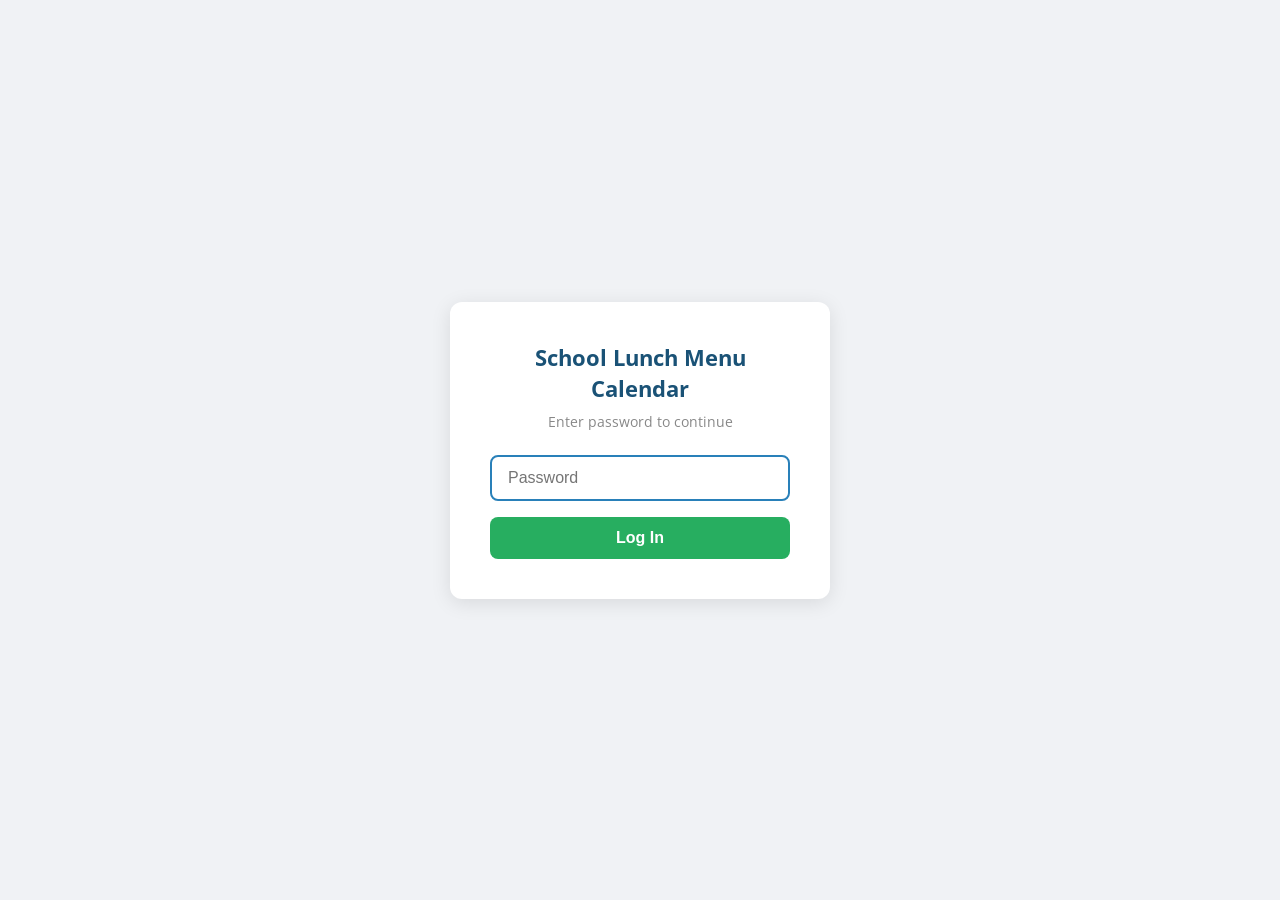
==== frontend/login.html @ 5ca8ecaa "Initial commit: calendar app with tests, self-hosted fonts, robustness improvements" ====
<!DOCTYPE html>
<html lang="en">
<head>
<meta charset="UTF-8">
<meta name="viewport" content="width=device-width, initial-scale=1.0">
<title>Login - School Lunch Menu Calendar</title>
<link href="https://fonts.googleapis.com/css2?family=Open+Sans:wght@400;600;700&display=swap" rel="stylesheet">
<style>
* { margin: 0; padding: 0; box-sizing: border-box; }

body {
  font-family: 'Open Sans', sans-serif;
  background: #f0f2f5;
  color: #333;
  display: flex;
  align-items: center;
  justify-content: center;
  min-height: 100vh;
}

.login-card {
  background: #fff;
  border-radius: 12px;
  padding: 40px;
  box-shadow: 0 4px 20px rgba(0,0,0,0.1);
  width: 100%;
  max-width: 380px;
  text-align: center;
}

.login-card h1 {
  color: #1a5276;
  font-size: 1.4rem;
  margin-bottom: 8px;
}

.login-card p {
  color: #888;
  font-size: 0.9rem;
  margin-bottom: 24px;
}

.login-card input[type="password"] {
  width: 100%;
  padding: 12px 16px;
  border: 2px solid #ddd;
  border-radius: 8px;
  font-size: 1rem;
  margin-bottom: 16px;
  transition: border-color 0.2s;
}

.login-card input[type="password"]:focus {
  outline: none;
  border-color: #2980b9;
}

.login-card button {
  width: 100%;
  padding: 12px;
  background: #27ae60;
  color: #fff;
  border: none;
  border-radius: 8px;
  font-size: 1rem;
  font-weight: 600;
  cursor: pointer;
  transition: background 0.2s;
}

.login-card button:hover {
  background: #1e8449;
}

.login-card button:disabled {
  background: #95a5a6;
  cursor: not-allowed;
}

.error-msg {
  color: #e74c3c;
  font-size: 0.85rem;
  margin-bottom: 12px;
  display: none;
}

.warning-banner {
  background: #fef3cd;
  color: #856404;
  border: 1px solid #ffc107;
  border-radius: 6px;
  padding: 10px 14px;
  font-size: 0.82rem;
  margin-bottom: 16px;
  text-align: left;
  display: none;
}
</style>
</head>
<body>

<div class="login-card">
  <h1>School Lunch Menu Calendar</h1>
  <p>Enter password to continue</p>
  <div class="warning-banner" id="warning-banner">
    The password is still set to the default example value. Please change it after logging in.
  </div>
  <div class="error-msg" id="error-msg">Invalid password. Please try again.</div>
  <form id="login-form">
    <input type="password" id="password-input" placeholder="Password" autofocus>
    <button type="submit" id="login-btn">Log In</button>
  </form>
</div>

<script>
const form = document.getElementById('login-form');
const input = document.getElementById('password-input');
const errorMsg = document.getElementById('error-msg');
const loginBtn = document.getElementById('login-btn');

form.addEventListener('submit', async function(e) {
  e.preventDefault();
  errorMsg.style.display = 'none';
  loginBtn.disabled = true;
  loginBtn.textContent = 'Logging in...';

  try {
    const res = await fetch('/login', {
      method: 'POST',
      headers: { 'Content-Type': 'application/json' },
      body: JSON.stringify({ password: input.value })
    });

    if (res.ok) {
      window.location.href = '/';
    } else {
      errorMsg.style.display = 'block';
      input.value = '';
      input.focus();
    }
  } catch (err) {
    errorMsg.textContent = 'Connection error. Please try again.';
    errorMsg.style.display = 'block';
  }

  loginBtn.disabled = false;
  loginBtn.textContent = 'Log In';
});

(async function checkWarning() {
  try {
    const res = await fetch('/api/holidays');
    if (res.status === 200) {
      window.location.href = '/';
    }
  } catch(e) {}
})();
</script>

</body>
</html>
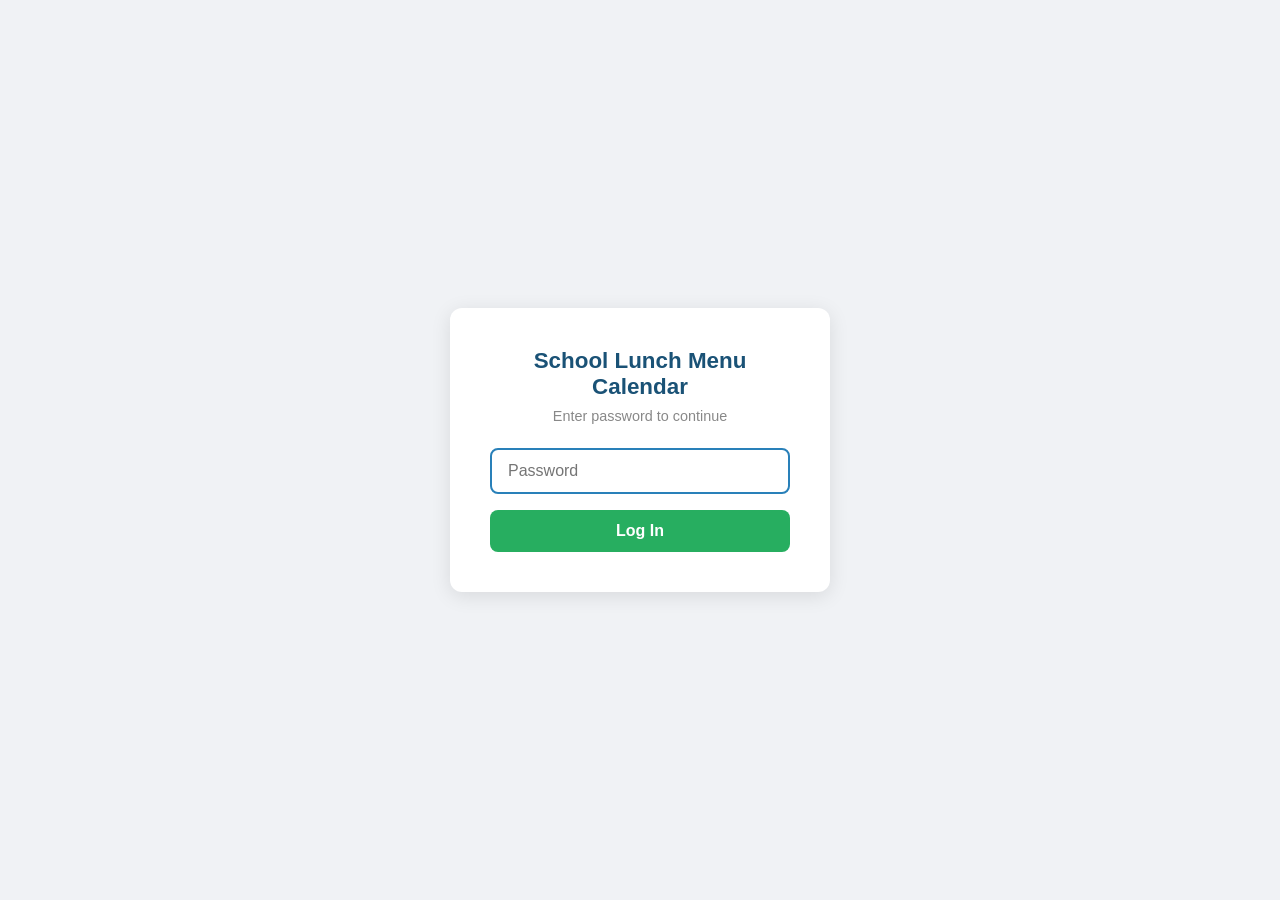
==== commit 4622ce3e: "config.example: add password_file/session_secret_file fields login.html: use self-hosted fonts, remo" ====
--- a/frontend/login.html
+++ b/frontend/login.html
@@ -4,7 +4,7 @@
 <meta charset="UTF-8">
 <meta name="viewport" content="width=device-width, initial-scale=1.0">
 <title>Login - School Lunch Menu Calendar</title>
-<link href="https://fonts.googleapis.com/css2?family=Open+Sans:wght@400;600;700&display=swap" rel="stylesheet">
+<link rel="stylesheet" href="/fonts/fonts.css">
 <style>
 * { margin: 0; padding: 0; box-sizing: border-box; }
 
@@ -83,18 +83,6 @@
   margin-bottom: 12px;
   display: none;
 }
-
-.warning-banner {
-  background: #fef3cd;
-  color: #856404;
-  border: 1px solid #ffc107;
-  border-radius: 6px;
-  padding: 10px 14px;
-  font-size: 0.82rem;
-  margin-bottom: 16px;
-  text-align: left;
-  display: none;
-}
 </style>
 </head>
 <body>
@@ -102,9 +90,6 @@
 <div class="login-card">
   <h1>School Lunch Menu Calendar</h1>
   <p>Enter password to continue</p>
-  <div class="warning-banner" id="warning-banner">
-    The password is still set to the default example value. Please change it after logging in.
-  </div>
   <div class="error-msg" id="error-msg">Invalid password. Please try again.</div>
   <form id="login-form">
     <input type="password" id="password-input" placeholder="Password" autofocus>
